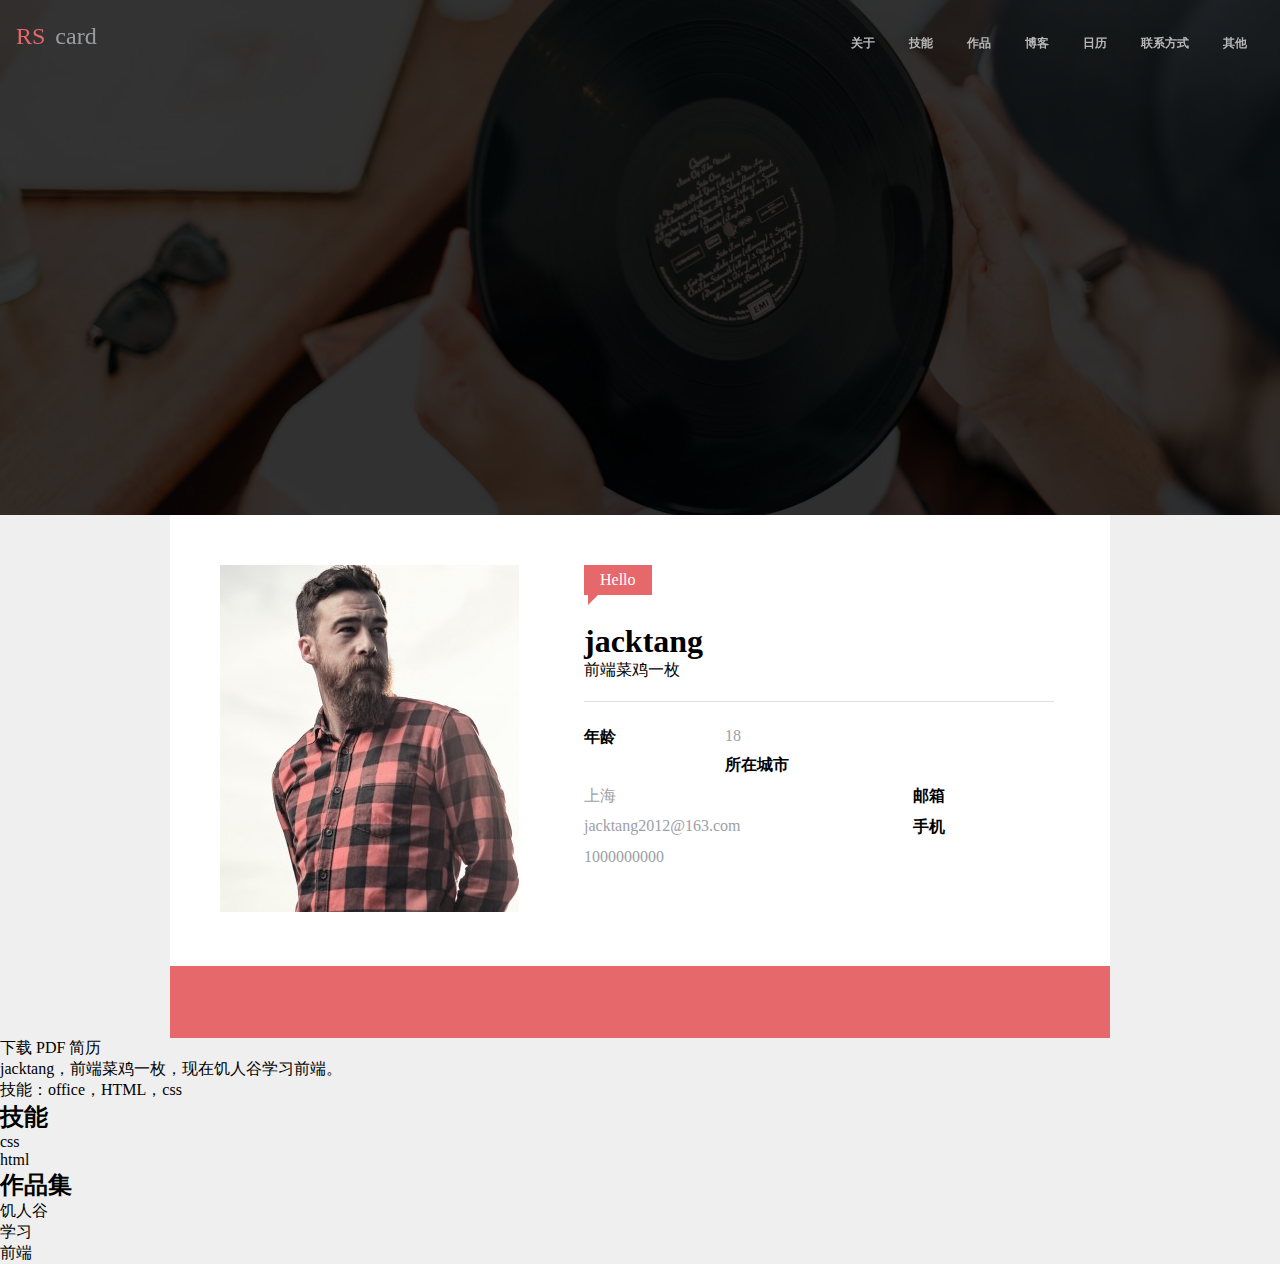
==== a.html @ 3bfd5e69 "第二次简历提交" ====
<!DOCTYPE html>
<html>

<head>
  <title>jacktang个人简历</title>
  <link rel="stylesheet" href="./a.css">
  <script src="//at.alicdn.com/t/font_451045_32zbfqegtq3t0529.js"></script>
  <style type="text/css">
    .icon {
       width: 1em; height: 1em;
       vertical-align: -0.15em;
       fill: currentColor;
       overflow: hidden;
    }
</style>
</head>

<body>
  <div class="topNavBar">
    <div class="topNavBar-inner clearfix">
      <a class="logo" href="#" alt="logo" style="float: left;">
        <span class="rs">RS</span>
        <span class="card">card</span>
      </a>
      <nav style="float: right;">
        <ul class="clearfix">
          <li>
            <a href="#">关于</a>
          </li>
          <li>
            <a href="#">技能</a>
          </li>
          <li>
            <a href="#">作品</a>
          </li>
          <li>
            <a href="#">博客</a>
          </li>
          <li>
            <a href="#">日历</a>
          </li>
          <li>
            <a href="#">联系方式</a>
          </li>
          <li>
            <a href="#">其他</a>
          </li>
        </ul>
      </nav>
    </div>
  </div>
  <div class="banner">
    <div class="mask"></div>
  </div>
  <main>
    <div class="userCard">
      <div class="pictureAndText clearfix">
        <div class="picture">
          <img src="./img/avatar.jpg" width=299 height=347 alt="头像">
        </div>
        <div class="text">
          <span class="welcome">Hello
            <span class="triangle"></span>
          </span>
          <h1>jacktang</h1>
          <p>前端菜鸡一枚</p>
          <hr>
          <dl>
            <dt>年龄</dt>
            <dd>18</dd>
            <dt>所在城市</dt>
            <dd>上海</dd>
            <dt>邮箱</dt>
            <dd>jacktang2012@163.com</dd>
            <dt>手机</dt>
            <dd>1000000000</dd>
          </dl>
        </div>
      </div>
      <footer class="media">
        <a href="#">
          <svg class="icon" aria-hidden="true">
              <use xlink:href="#icon-github"></use>
          </svg>
        </a>
        <a href="#">
          <svg class="icon" aria-hidden="true">
              <use xlink:href="#icon-Ankerwebicon-"></use>
          </svg>
        </a>
        <a href="#">
          <svg class="icon" aria-hidden="true">
              <use xlink:href="#icon-weibo"></use>
          </svg>
        </a>
      </footer>
    </div>

    <a class="button" href="#">下载 PDF 简历</a>

    <p>
      jacktang，前端菜鸡一枚，现在饥人谷学习前端。
      <br> 技能：office，HTML，css
    </p>

  </main>
  <section>
    <h2>技能</h2>
    <ol>
      <li>css</li>
      <li>html</li>
    </ol>
  </section>
  <section>
    <h2>作品集</h2>
    <nav>
      <ol>
        <li>饥人谷</li>
        <li>学习</li>
        <li>前端</li>
      </ol>
    </nav>

    <div class="jobs">
      <div class="big"></div>
      <div class="small"></div>
      <div class="small"></div>
    </div>

  </section>
</body>

</html>
---- a.css ----
body {
  background: #efefef;
  margin: 0;
}
a {
  color: inherit;
  text-decoration: none;
}
* {
  margin: 0;
  padding: 0;
}
hr{
  height: 0;
  border: none;
  border-top: 1px solid #DEDEDE;
}
.clearfix::after {
  content: '';
  display: block;
  clear: both;
}

.topNavBar {
  padding: 20px 0 20px 0;
  position: fixed;
  top: 0;
  left: 0;
  width: 100%;
}
.topNavBar-inner {
  padding: 0 16px;
}
.topNavBar nav {
  padding-top: 7px;
}
.topNavBar nav > ul {
  list-style: none;
  margin: 0;
  padding: 0;
}
.topNavBar nav > ul > li {
  float: left;
  margin-left: 17px;
  margin-right: 17px;
}
.topNavBar nav > ul > li > a {
  font-size: 12px;
  color: #b7b7b7;
  font-weight: bold;
  border-top: 3px solid transparent;
  border-bottom: 3px solid transparent;
  padding-top: 5px;
  padding-bottom: 5px;
  display: block;
}
.topNavBar nav > ul > li > a:hover {
  border-bottom: 3px solid #e06567;
}

.topNavBar .logo {
  font-size: 24px;
  font-family: 'Arial Black';
  padding-top: 3px;
  padding-bottom: 4px;
}
.topNavBar .logo .rs {
  margin-right: 4px;
  color: #e6686a;
}
.topNavBar .logo .card {
  color: #9a9da2;
}
.banner {
  height: 515px;
  background-image: url(./img/rs-cover.jpg);
  background-position: center center;
  background-size: cover;
}
.banner .mask {
  height: 515px;
  background-color: rgba(0, 0, 0, 0.8);
}

.userCard {
  max-width: 940px;
  margin-left: auto;
  margin-right: auto;
  background-color: #ffffff;
}
.userCard .welcome {
  background: #e6686a;
  color: white;
  display: inline-block;
  padding: 4px 16px;
  line-height: 22px;
  position: relative;
  margin-bottom: 10px;
}
.userCard .welcome .triangle {
  display: block;
  border: 10px solid transparent;
  width: 0px;
  border-left-color: #e6686a;
  border-top-width: 0px;
  position: absolute;
  left: 4px;
  top: 100%;
}
.userCard .picture {
  float: left;
}
.userCard .text {
  float: left;
  margin-left: 65px;
  width: 470px;
}
.userCard .text h1{
  margin-top: 18px;
}
.userCard .text hr{
  margin: 20px 0;
}
.userCard .pictureAndText {
  padding: 50px;
}
.userCard dl dt,
.userCard dl dd{
  float: left;
  padding: 5px 0;
}
.userCard dl dt{
  width: 30%;
  font-weight: bold;
}
.userCard dl dd{
  width: 70%;
  color: #9da0a7;
}

.userCard > footer.media{
  background: #E6686A;
  text-align: center;
}
.userCard > footer.media > a{
  display: inline-block;
  width: 40px;
  line-height: 30px;
  padding: 5px 0;
  border-radius: 50%;
  margin: 16px;
}
.userCard > footer.media > a:hover{
  background: #CF5D5F;
}
.userCard svg{
  width: 30px;
  height: 30px; 
  fill: white;
  vertical-align: top;
}
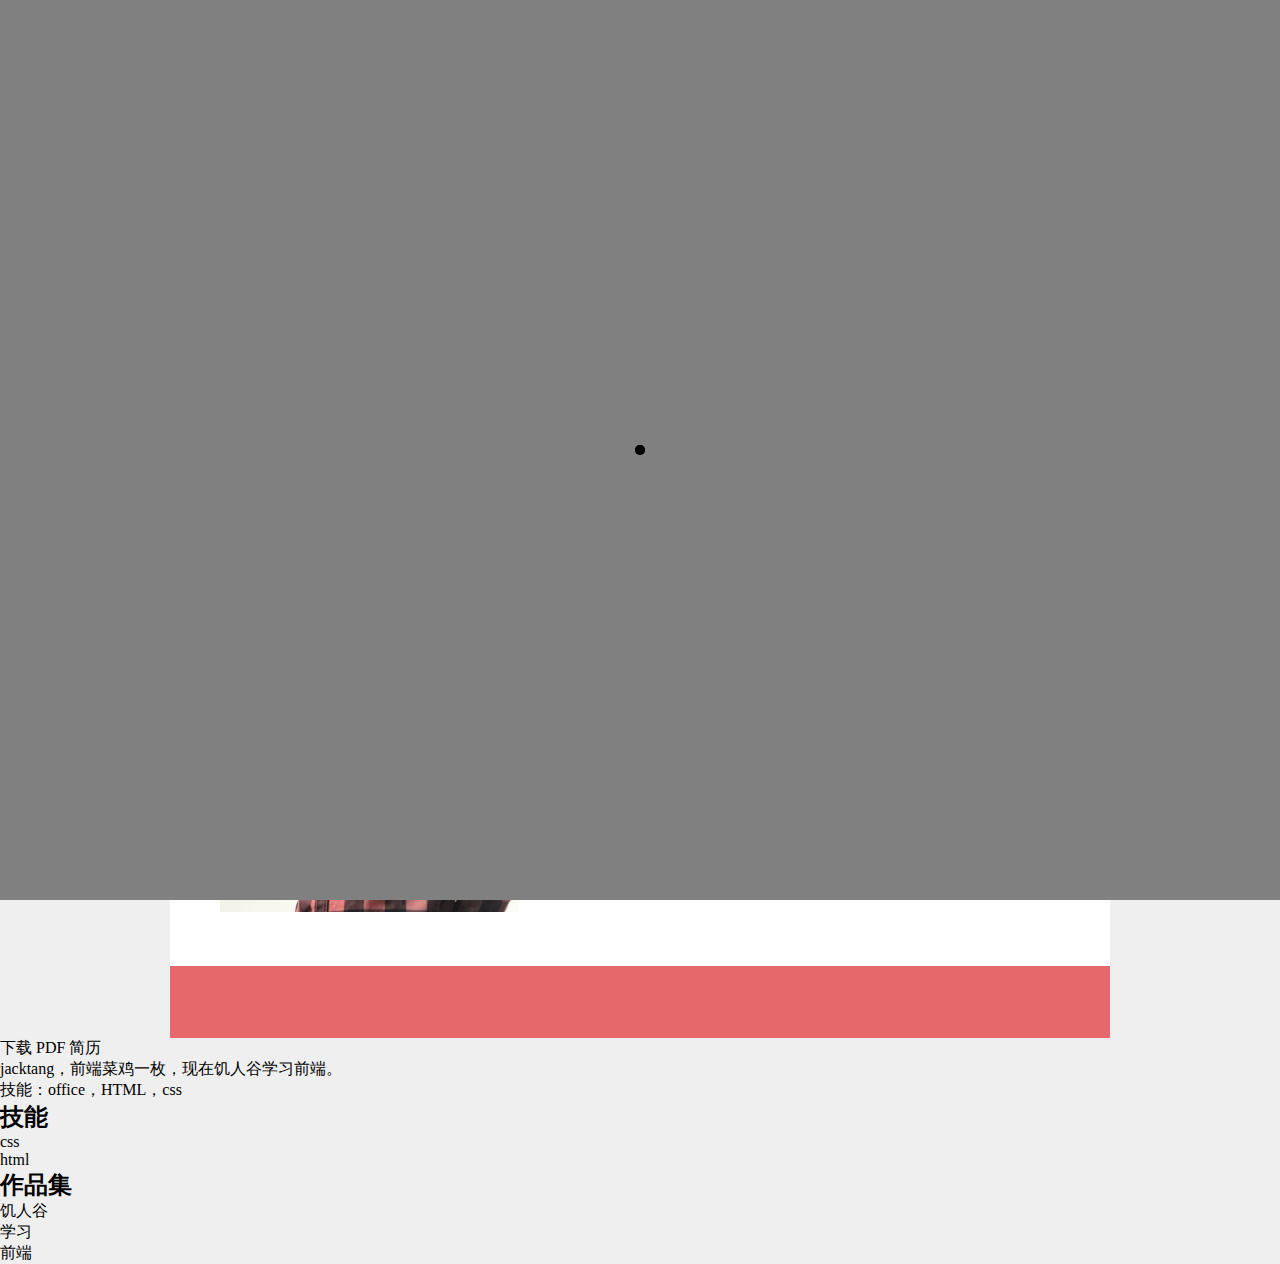
==== commit 681d7e95: "开始页面的加载动画" ====
--- a/a.html
+++ b/a.html
@@ -4,7 +4,8 @@
 <head>
   <title>jacktang个人简历</title>
   <link rel="stylesheet" href="./a.css">
-  <script src="//at.alicdn.com/t/font_451045_32zbfqegtq3t0529.js"></script>
+  <link rel="stylesheet" href="./loading.css">
+  
   <style type="text/css">
     .icon {
        width: 1em; height: 1em;
@@ -12,10 +13,25 @@
        fill: currentColor;
        overflow: hidden;
     }
+	.site-welcom {
+		display:none;
+		position:fixed;
+		top:0; left:0; width:100%; height:100%;
+		background:gray;
+		z-index:1;
+		display:flex;
+		justify-content:center;
+		align-items:center;
+	}
+	.site-welcom.active {
+		display:flex;
+	}
 </style>
 </head>
-
 <body>
+	<div id="siteWelcom" class="site-welcom active">
+		<div class="loading"></div>
+	</div>
   <div class="topNavBar">
     <div class="topNavBar-inner clearfix">
       <a class="logo" href="#" alt="logo" style="float: left;">
@@ -128,6 +144,10 @@
     </div>
 
   </section>
+  <script>
+	siteWelcom.classList.remove('active')
+  
+  </script>
 </body>
 
 </html>--- a/a.css
+++ b/a.css
@@ -2,6 +2,7 @@
   background: #efefef;
   margin: 0;
 }
+
 a {
   color: inherit;
   text-decoration: none;
@@ -55,7 +56,20 @@
   display: block;
 }
 .topNavBar nav > ul > li > a:hover {
-  border-bottom: 3px solid #e06567;
+  border-bottom: 3px solid #e06567;  
+}
+
+.topNavBar nav > ul > li > a:hover:after {
+	content:'';
+	display:block;
+	position:absolute;
+	top:100%;
+	left:0;
+	width:100%
+	background-color:green;
+	height:10px;
+	
+	
 }
 
 .topNavBar .logo {
--- a/loading.css
+++ b/loading.css
@@ -0,0 +1,36 @@
+.loading {
+	width:200px;
+	height:200px;
+	position:relative;
+	
+}
+.loading::before,.loading::after{
+	content:'';
+	display:block;
+	position:absolute;
+	height:10px;
+	width:10px;
+	background:black;
+	border-radius:50%;
+	top:0;
+	left:0;
+	bottom:0;
+	right:0;
+	margin:auto;
+	animation: s 1.5s linear infinite;
+}
+.loading::after{
+  animation-delay:0.75s;
+}
+
+@keyframes s{
+  0%{
+  width:0px; height:0px;
+    opacity:0.1;
+}
+  100%{
+    width:100px; height:100px;
+    opacity:0.9;
+  }
+}
+/* http://js.jirengu.com/yakur/1/edit */